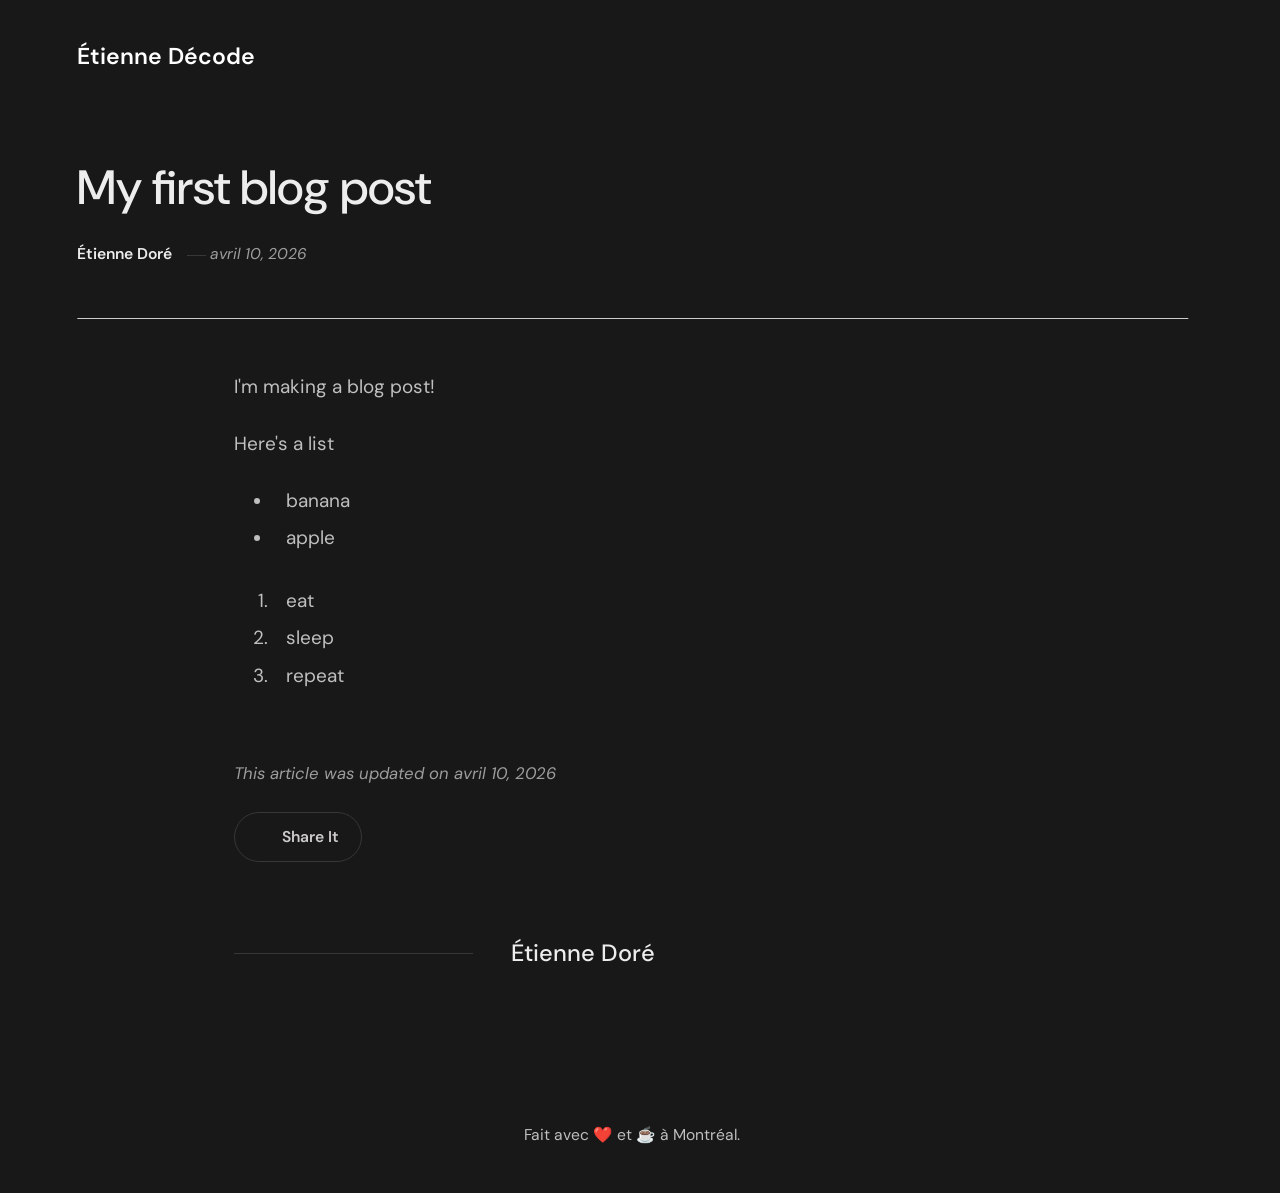
==== my-first-blog-post/index.html @ f1c70132 "Updated from Publii" ====
<!DOCTYPE html><html lang="fr-ca"><head><meta charset="utf-8"><meta http-equiv="X-UA-Compatible" content="IE=edge"><meta name="viewport" content="width=device-width,initial-scale=1"><title>My first blog post - Étienne Décode</title><meta name="description" content="I'm making a blog post! Here's a list banana apple eat sleep repeat"><meta name="generator" content="Publii Open-Source CMS for Static Site"><link rel="canonical" href="https://etiennedo.github.io/etiennedecode/my-first-blog-post/"><link rel="alternate" type="application/atom+xml" href="https://etiennedo.github.io/etiennedecode/feed.xml" title="Étienne Décode - RSS"><link rel="alternate" type="application/json" href="https://etiennedo.github.io/etiennedecode/feed.json" title="Étienne Décode - JSON"><meta property="og:title" content="My first blog post"><meta property="og:site_name" content="Étienne Décode"><meta property="og:description" content="I'm making a blog post! Here's a list banana apple eat sleep repeat"><meta property="og:url" content="https://etiennedo.github.io/etiennedecode/my-first-blog-post/"><meta property="og:type" content="article"><link rel="preload" href="https://etiennedo.github.io/etiennedecode/assets/dynamic/fonts/dmsans/dmsans.woff2" as="font" type="font/woff2" crossorigin><link rel="preload" href="https://etiennedo.github.io/etiennedecode/assets/dynamic/fonts/dmsans/dmsans-italic.woff2" as="font" type="font/woff2" crossorigin><link rel="stylesheet" href="https://etiennedo.github.io/etiennedecode/assets/css/style.css?v=97ee457d2e2a9e5097556709fc3bcb2c"><script type="application/ld+json">{"@context":"http://schema.org","@type":"Article","mainEntityOfPage":{"@type":"WebPage","@id":"https://etiennedo.github.io/etiennedecode/my-first-blog-post/"},"headline":"My first blog post","datePublished":"2026-04-10T21:43-04:00","dateModified":"2026-04-10T21:43-04:00","description":"I'm making a blog post! Here's a list banana apple eat sleep repeat","author":{"@type":"Person","name":"Étienne Doré","url":"https://etiennedo.github.io/etiennedecode/authors/etienne-dore/"},"publisher":{"@type":"Organization","name":"Étienne Doré"}}</script><noscript><style>img[loading] {
                    opacity: 1;
                }</style></noscript></head><body class="post-template"><header class="top js-header"><a class="logo" href="https://etiennedo.github.io/etiennedecode/">Étienne Décode</a></header><main class="post"><article class="content"><div class="hero hero--noimage"><header class="hero__content"><div class="wrapper"><h1>My first blog post</h1><div class="feed__meta content__meta"><a href="https://etiennedo.github.io/etiennedecode/authors/etienne-dore/" class="feed__author">Étienne Doré</a> <time datetime="2026-04-10T21:43" class="feed__date">avril 10, 2026</time></div></div></header></div><div class="entry-wrapper content__entry"><p>I'm making a blog post!</p><p>Here's a list</p><ul><li>banana</li><li>apple</li></ul><ol><li>eat</li><li>sleep</li><li>repeat</li></ol></div><footer class="content__footer"><div class="entry-wrapper"><p class="content__updated">This article was updated on avril 10, 2026</p><div class="content__actions"><div class="content__share"><button class="btn--icon content__share-button js-content__share-button"><svg width="20" height="20" aria-hidden="true"><use xlink:href="https://etiennedo.github.io/etiennedecode/assets/svg/svg-map.svg#share"></use></svg> <span>Share It</span></button><div class="content__share-popup js-content__share-popup"></div></div></div><div class="content__bio bio"><div><h3 class="h4 bio__name"><a href="https://etiennedo.github.io/etiennedecode/authors/etienne-dore/" rel="author">Étienne Doré</a></h3></div></div></div></footer></article></main><footer class="footer footer--glued"><div class="wrapper"><div class="footer__copyright"><p>Fait avec ❤️ et ☕️ à Montréal.</p></div><button id="backToTop" class="footer__bttop" aria-label="Back to top" title="Back to top"><svg width="20" height="20"><use xlink:href="https://etiennedo.github.io/etiennedecode/assets/svg/svg-map.svg#toparrow"/></svg></button></div></footer><script defer="defer" src="https://etiennedo.github.io/etiennedecode/assets/js/scripts.min.js?v=d0fc1030089a37f93a2d51bf6d07565c"></script><script>window.publiiThemeMenuConfig={mobileMenuMode:'sidebar',animationSpeed:300,submenuWidth: 'auto',doubleClickTime:500,mobileMenuExpandableSubmenus:true,relatedContainerForOverlayMenuSelector:'.top'};</script><script>var images = document.querySelectorAll('img[loading]');
        for (var i = 0; i < images.length; i++) {
            if (images[i].complete) {
                images[i].classList.add('is-loaded');
            } else {
                images[i].addEventListener('load', function () {
                    this.classList.add('is-loaded');
                }, false);
            }
        }</script></body></html>
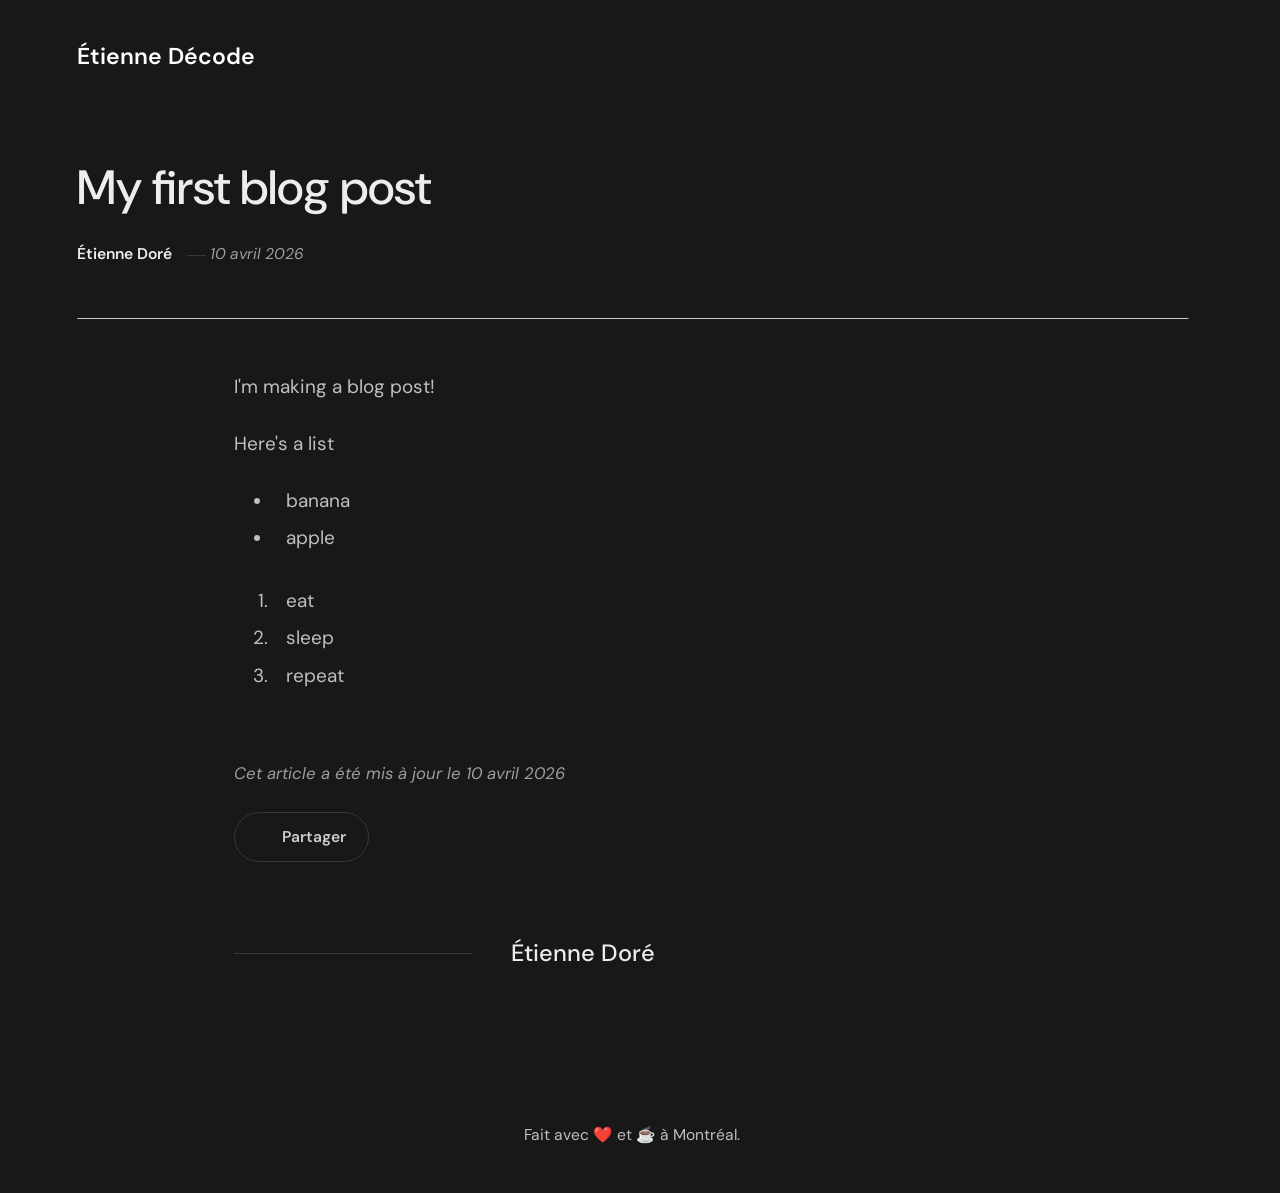
==== commit 17c31573: "Updated from Publii" ====
--- a/my-first-blog-post/index.html
+++ b/my-first-blog-post/index.html
@@ -1,6 +1,6 @@
-<!DOCTYPE html><html lang="fr-ca"><head><meta charset="utf-8"><meta http-equiv="X-UA-Compatible" content="IE=edge"><meta name="viewport" content="width=device-width,initial-scale=1"><title>My first blog post - Étienne Décode</title><meta name="description" content="I'm making a blog post! Here's a list banana apple eat sleep repeat"><meta name="generator" content="Publii Open-Source CMS for Static Site"><link rel="canonical" href="https://etiennedo.github.io/etiennedecode/my-first-blog-post/"><link rel="alternate" type="application/atom+xml" href="https://etiennedo.github.io/etiennedecode/feed.xml" title="Étienne Décode - RSS"><link rel="alternate" type="application/json" href="https://etiennedo.github.io/etiennedecode/feed.json" title="Étienne Décode - JSON"><meta property="og:title" content="My first blog post"><meta property="og:site_name" content="Étienne Décode"><meta property="og:description" content="I'm making a blog post! Here's a list banana apple eat sleep repeat"><meta property="og:url" content="https://etiennedo.github.io/etiennedecode/my-first-blog-post/"><meta property="og:type" content="article"><link rel="preload" href="https://etiennedo.github.io/etiennedecode/assets/dynamic/fonts/dmsans/dmsans.woff2" as="font" type="font/woff2" crossorigin><link rel="preload" href="https://etiennedo.github.io/etiennedecode/assets/dynamic/fonts/dmsans/dmsans-italic.woff2" as="font" type="font/woff2" crossorigin><link rel="stylesheet" href="https://etiennedo.github.io/etiennedecode/assets/css/style.css?v=97ee457d2e2a9e5097556709fc3bcb2c"><script type="application/ld+json">{"@context":"http://schema.org","@type":"Article","mainEntityOfPage":{"@type":"WebPage","@id":"https://etiennedo.github.io/etiennedecode/my-first-blog-post/"},"headline":"My first blog post","datePublished":"2026-04-10T21:43-04:00","dateModified":"2026-04-10T21:43-04:00","description":"I'm making a blog post! Here's a list banana apple eat sleep repeat","author":{"@type":"Person","name":"Étienne Doré","url":"https://etiennedo.github.io/etiennedecode/authors/etienne-dore/"},"publisher":{"@type":"Organization","name":"Étienne Doré"}}</script><noscript><style>img[loading] {
+<!DOCTYPE html><html lang="fr-ca"><head><meta charset="utf-8"><meta http-equiv="X-UA-Compatible" content="IE=edge"><meta name="viewport" content="width=device-width,initial-scale=1"><title>My first blog post - Étienne Décode</title><meta name="description" content="I'm making a blog post! Here's a list banana apple eat sleep repeat"><meta name="generator" content="Publii Open-Source CMS for Static Site"><link rel="canonical" href="https://etiennedo.github.io/etiennedecode/my-first-blog-post/"><link rel="alternate" type="application/atom+xml" href="https://etiennedo.github.io/etiennedecode/feed.xml" title="Étienne Décode - RSS"><link rel="alternate" type="application/json" href="https://etiennedo.github.io/etiennedecode/feed.json" title="Étienne Décode - JSON"><meta property="og:title" content="My first blog post"><meta property="og:site_name" content="Étienne Décode"><meta property="og:description" content="I'm making a blog post! Here's a list banana apple eat sleep repeat"><meta property="og:url" content="https://etiennedo.github.io/etiennedecode/my-first-blog-post/"><meta property="og:type" content="article"><link rel="preload" href="https://etiennedo.github.io/etiennedecode/assets/dynamic/fonts/dmsans/dmsans.woff2" as="font" type="font/woff2" crossorigin><link rel="preload" href="https://etiennedo.github.io/etiennedecode/assets/dynamic/fonts/dmsans/dmsans-italic.woff2" as="font" type="font/woff2" crossorigin><link rel="stylesheet" href="https://etiennedo.github.io/etiennedecode/assets/css/style.css?v=3ab628dc3bcc302a2542151c2523d590"><script type="application/ld+json">{"@context":"http://schema.org","@type":"Article","mainEntityOfPage":{"@type":"WebPage","@id":"https://etiennedo.github.io/etiennedecode/my-first-blog-post/"},"headline":"My first blog post","datePublished":"2026-04-10T21:43-04:00","dateModified":"2026-04-10T21:43-04:00","description":"I'm making a blog post! Here's a list banana apple eat sleep repeat","author":{"@type":"Person","name":"Étienne Doré","url":"https://etiennedo.github.io/etiennedecode/authors/etienne-dore/"},"publisher":{"@type":"Organization","name":"Étienne Doré"}}</script><noscript><style>img[loading] {
                     opacity: 1;
-                }</style></noscript></head><body class="post-template"><header class="top js-header"><a class="logo" href="https://etiennedo.github.io/etiennedecode/">Étienne Décode</a></header><main class="post"><article class="content"><div class="hero hero--noimage"><header class="hero__content"><div class="wrapper"><h1>My first blog post</h1><div class="feed__meta content__meta"><a href="https://etiennedo.github.io/etiennedecode/authors/etienne-dore/" class="feed__author">Étienne Doré</a> <time datetime="2026-04-10T21:43" class="feed__date">avril 10, 2026</time></div></div></header></div><div class="entry-wrapper content__entry"><p>I'm making a blog post!</p><p>Here's a list</p><ul><li>banana</li><li>apple</li></ul><ol><li>eat</li><li>sleep</li><li>repeat</li></ol></div><footer class="content__footer"><div class="entry-wrapper"><p class="content__updated">This article was updated on avril 10, 2026</p><div class="content__actions"><div class="content__share"><button class="btn--icon content__share-button js-content__share-button"><svg width="20" height="20" aria-hidden="true"><use xlink:href="https://etiennedo.github.io/etiennedecode/assets/svg/svg-map.svg#share"></use></svg> <span>Share It</span></button><div class="content__share-popup js-content__share-popup"></div></div></div><div class="content__bio bio"><div><h3 class="h4 bio__name"><a href="https://etiennedo.github.io/etiennedecode/authors/etienne-dore/" rel="author">Étienne Doré</a></h3></div></div></div></footer></article></main><footer class="footer footer--glued"><div class="wrapper"><div class="footer__copyright"><p>Fait avec ❤️ et ☕️ à Montréal.</p></div><button id="backToTop" class="footer__bttop" aria-label="Back to top" title="Back to top"><svg width="20" height="20"><use xlink:href="https://etiennedo.github.io/etiennedecode/assets/svg/svg-map.svg#toparrow"/></svg></button></div></footer><script defer="defer" src="https://etiennedo.github.io/etiennedecode/assets/js/scripts.min.js?v=d0fc1030089a37f93a2d51bf6d07565c"></script><script>window.publiiThemeMenuConfig={mobileMenuMode:'sidebar',animationSpeed:300,submenuWidth: 'auto',doubleClickTime:500,mobileMenuExpandableSubmenus:true,relatedContainerForOverlayMenuSelector:'.top'};</script><script>var images = document.querySelectorAll('img[loading]');
+                }</style></noscript></head><body class="post-template"><header class="top js-header"><a class="logo" href="https://etiennedo.github.io/etiennedecode/">Étienne Décode</a></header><main class="post"><article class="content"><div class="hero hero--noimage"><header class="hero__content"><div class="wrapper"><h1>My first blog post</h1><div class="feed__meta content__meta"><a href="https://etiennedo.github.io/etiennedecode/authors/etienne-dore/" class="feed__author">Étienne Doré</a> <time datetime="2026-04-10T21:43" class="feed__date">10 avril 2026</time></div></div></header></div><div class="entry-wrapper content__entry"><p>I'm making a blog post!</p><p>Here's a list</p><ul><li>banana</li><li>apple</li></ul><ol><li>eat</li><li>sleep</li><li>repeat</li></ol></div><footer class="content__footer"><div class="entry-wrapper"><p class="content__updated">Cet article a été mis à jour le 10 avril 2026</p><div class="content__actions"><div class="content__share"><button class="btn--icon content__share-button js-content__share-button"><svg width="20" height="20" aria-hidden="true"><use xlink:href="https://etiennedo.github.io/etiennedecode/assets/svg/svg-map.svg#share"></use></svg> <span>Partager</span></button><div class="content__share-popup js-content__share-popup"></div></div></div><div class="content__bio bio"><div><h3 class="h4 bio__name"><a href="https://etiennedo.github.io/etiennedecode/authors/etienne-dore/" rel="author">Étienne Doré</a></h3></div></div></div></footer></article></main><footer class="footer footer--glued"><div class="wrapper"><div class="footer__copyright"><p>Fait avec ❤️ et ☕️ à Montréal.</p></div><button id="backToTop" class="footer__bttop" aria-label="Retour en haut" title="Retour en haut"><svg width="20" height="20"><use xlink:href="https://etiennedo.github.io/etiennedecode/assets/svg/svg-map.svg#toparrow"/></svg></button></div></footer><script defer="defer" src="https://etiennedo.github.io/etiennedecode/assets/js/scripts.min.js?v=dafec4f87fead6718cb125f0b0fc8441"></script><script>window.publiiThemeMenuConfig={mobileMenuMode:'sidebar',animationSpeed:300,submenuWidth: 'auto',doubleClickTime:500,mobileMenuExpandableSubmenus:true,relatedContainerForOverlayMenuSelector:'.top'};</script><script>var images = document.querySelectorAll('img[loading]');
         for (var i = 0; i < images.length; i++) {
             if (images[i].complete) {
                 images[i].classList.add('is-loaded');
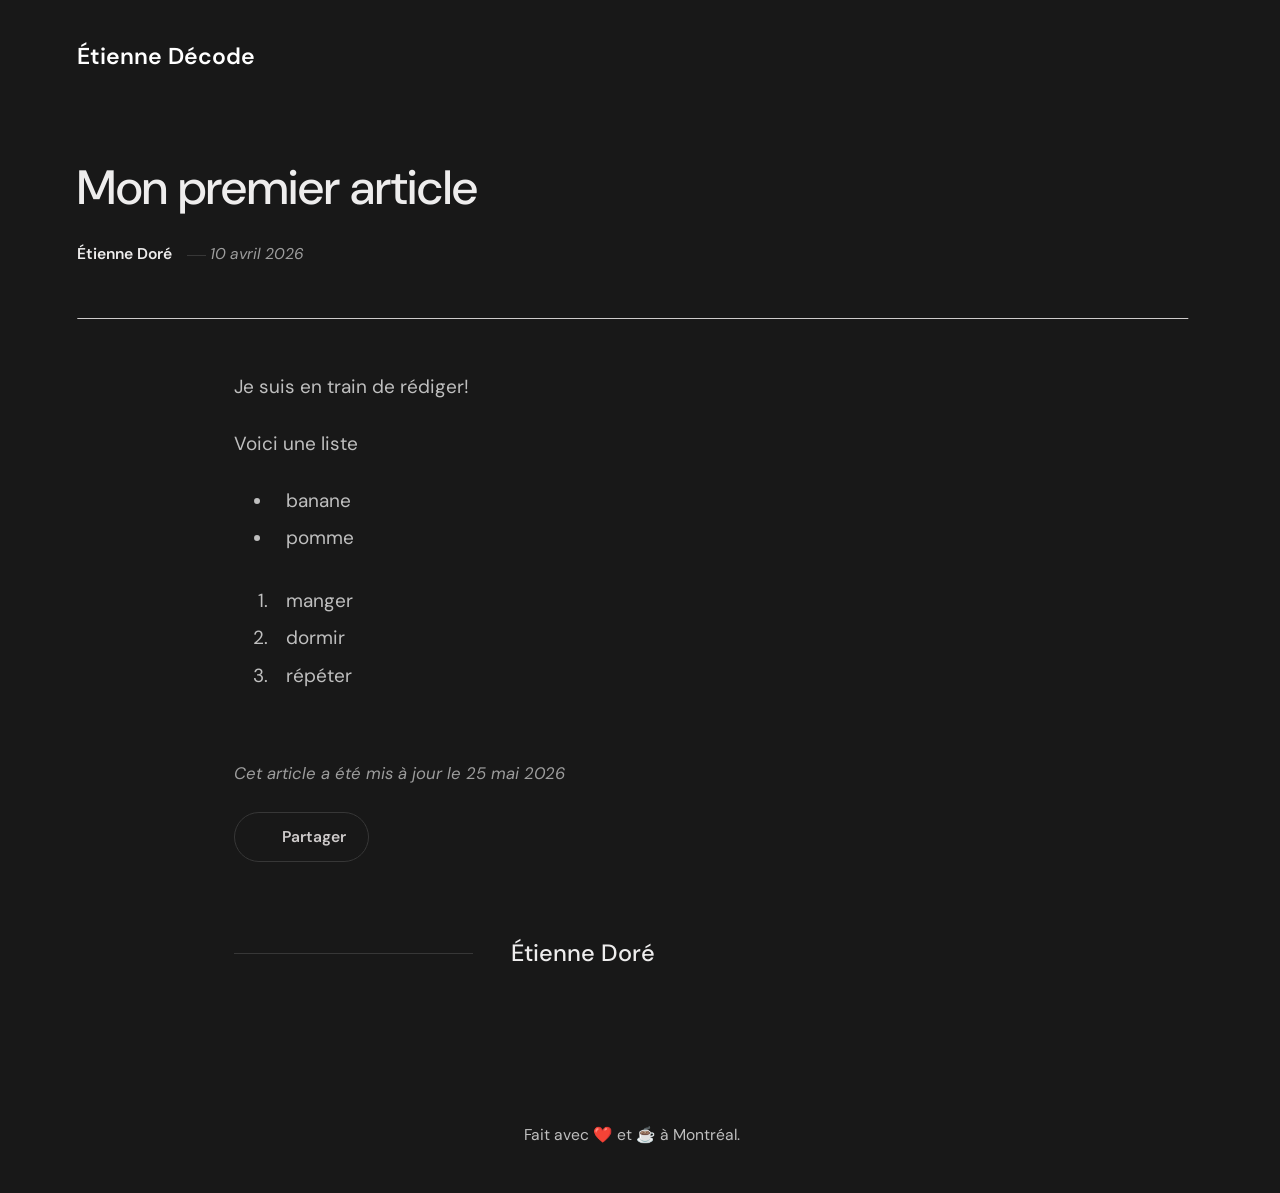
==== commit 5a59cb34: "Updated from Publii" ====
--- a/my-first-blog-post/index.html
+++ b/my-first-blog-post/index.html
@@ -1,6 +1,6 @@
-<!DOCTYPE html><html lang="fr-ca"><head><meta charset="utf-8"><meta http-equiv="X-UA-Compatible" content="IE=edge"><meta name="viewport" content="width=device-width,initial-scale=1"><title>My first blog post - Étienne Décode</title><meta name="description" content="I'm making a blog post! Here's a list banana apple eat sleep repeat"><meta name="generator" content="Publii Open-Source CMS for Static Site"><link rel="canonical" href="https://etiennedo.github.io/etiennedecode/my-first-blog-post/"><link rel="alternate" type="application/atom+xml" href="https://etiennedo.github.io/etiennedecode/feed.xml" title="Étienne Décode - RSS"><link rel="alternate" type="application/json" href="https://etiennedo.github.io/etiennedecode/feed.json" title="Étienne Décode - JSON"><meta property="og:title" content="My first blog post"><meta property="og:site_name" content="Étienne Décode"><meta property="og:description" content="I'm making a blog post! Here's a list banana apple eat sleep repeat"><meta property="og:url" content="https://etiennedo.github.io/etiennedecode/my-first-blog-post/"><meta property="og:type" content="article"><link rel="preload" href="https://etiennedo.github.io/etiennedecode/assets/dynamic/fonts/dmsans/dmsans.woff2" as="font" type="font/woff2" crossorigin><link rel="preload" href="https://etiennedo.github.io/etiennedecode/assets/dynamic/fonts/dmsans/dmsans-italic.woff2" as="font" type="font/woff2" crossorigin><link rel="stylesheet" href="https://etiennedo.github.io/etiennedecode/assets/css/style.css?v=3ab628dc3bcc302a2542151c2523d590"><script type="application/ld+json">{"@context":"http://schema.org","@type":"Article","mainEntityOfPage":{"@type":"WebPage","@id":"https://etiennedo.github.io/etiennedecode/my-first-blog-post/"},"headline":"My first blog post","datePublished":"2026-04-10T21:43-04:00","dateModified":"2026-04-10T21:43-04:00","description":"I'm making a blog post! Here's a list banana apple eat sleep repeat","author":{"@type":"Person","name":"Étienne Doré","url":"https://etiennedo.github.io/etiennedecode/authors/etienne-dore/"},"publisher":{"@type":"Organization","name":"Étienne Doré"}}</script><noscript><style>img[loading] {
+<!DOCTYPE html><html lang="fr-ca"><head><meta charset="utf-8"><meta http-equiv="X-UA-Compatible" content="IE=edge"><meta name="viewport" content="width=device-width,initial-scale=1"><title>Mon premier article - Étienne Décode</title><meta name="description" content="Je suis en train de rédiger! Voici une liste banane pomme manger dormir répéter"><meta name="generator" content="Publii Open-Source CMS for Static Site"><link rel="canonical" href="https://etiennedo.github.io/etiennedecode/my-first-blog-post/"><link rel="alternate" type="application/atom+xml" href="https://etiennedo.github.io/etiennedecode/feed.xml" title="Étienne Décode - RSS"><link rel="alternate" type="application/json" href="https://etiennedo.github.io/etiennedecode/feed.json" title="Étienne Décode - JSON"><meta property="og:title" content="Mon premier article"><meta property="og:site_name" content="Étienne Décode"><meta property="og:description" content="Je suis en train de rédiger! Voici une liste banane pomme manger dormir répéter"><meta property="og:url" content="https://etiennedo.github.io/etiennedecode/my-first-blog-post/"><meta property="og:type" content="article"><link rel="preload" href="https://etiennedo.github.io/etiennedecode/assets/dynamic/fonts/dmsans/dmsans.woff2" as="font" type="font/woff2" crossorigin><link rel="preload" href="https://etiennedo.github.io/etiennedecode/assets/dynamic/fonts/dmsans/dmsans-italic.woff2" as="font" type="font/woff2" crossorigin><link rel="stylesheet" href="https://etiennedo.github.io/etiennedecode/assets/css/style.css?v=3ab628dc3bcc302a2542151c2523d590"><script type="application/ld+json">{"@context":"http://schema.org","@type":"Article","mainEntityOfPage":{"@type":"WebPage","@id":"https://etiennedo.github.io/etiennedecode/my-first-blog-post/"},"headline":"Mon premier article","datePublished":"2026-04-10T21:43-04:00","dateModified":"2026-05-25T23:33-04:00","description":"Je suis en train de rédiger! Voici une liste banane pomme manger dormir répéter","author":{"@type":"Person","name":"Étienne Doré","url":"https://etiennedo.github.io/etiennedecode/authors/etienne-dore/"},"publisher":{"@type":"Organization","name":"Étienne Doré"}}</script><noscript><style>img[loading] {
                     opacity: 1;
-                }</style></noscript></head><body class="post-template"><header class="top js-header"><a class="logo" href="https://etiennedo.github.io/etiennedecode/">Étienne Décode</a></header><main class="post"><article class="content"><div class="hero hero--noimage"><header class="hero__content"><div class="wrapper"><h1>My first blog post</h1><div class="feed__meta content__meta"><a href="https://etiennedo.github.io/etiennedecode/authors/etienne-dore/" class="feed__author">Étienne Doré</a> <time datetime="2026-04-10T21:43" class="feed__date">10 avril 2026</time></div></div></header></div><div class="entry-wrapper content__entry"><p>I'm making a blog post!</p><p>Here's a list</p><ul><li>banana</li><li>apple</li></ul><ol><li>eat</li><li>sleep</li><li>repeat</li></ol></div><footer class="content__footer"><div class="entry-wrapper"><p class="content__updated">Cet article a été mis à jour le 10 avril 2026</p><div class="content__actions"><div class="content__share"><button class="btn--icon content__share-button js-content__share-button"><svg width="20" height="20" aria-hidden="true"><use xlink:href="https://etiennedo.github.io/etiennedecode/assets/svg/svg-map.svg#share"></use></svg> <span>Partager</span></button><div class="content__share-popup js-content__share-popup"></div></div></div><div class="content__bio bio"><div><h3 class="h4 bio__name"><a href="https://etiennedo.github.io/etiennedecode/authors/etienne-dore/" rel="author">Étienne Doré</a></h3></div></div></div></footer></article></main><footer class="footer footer--glued"><div class="wrapper"><div class="footer__copyright"><p>Fait avec ❤️ et ☕️ à Montréal.</p></div><button id="backToTop" class="footer__bttop" aria-label="Retour en haut" title="Retour en haut"><svg width="20" height="20"><use xlink:href="https://etiennedo.github.io/etiennedecode/assets/svg/svg-map.svg#toparrow"/></svg></button></div></footer><script defer="defer" src="https://etiennedo.github.io/etiennedecode/assets/js/scripts.min.js?v=dafec4f87fead6718cb125f0b0fc8441"></script><script>window.publiiThemeMenuConfig={mobileMenuMode:'sidebar',animationSpeed:300,submenuWidth: 'auto',doubleClickTime:500,mobileMenuExpandableSubmenus:true,relatedContainerForOverlayMenuSelector:'.top'};</script><script>var images = document.querySelectorAll('img[loading]');
+                }</style></noscript></head><body class="post-template"><header class="top js-header"><a class="logo" href="https://etiennedo.github.io/etiennedecode/">Étienne Décode</a></header><main class="post"><article class="content"><div class="hero hero--noimage"><header class="hero__content"><div class="wrapper"><h1>Mon premier article</h1><div class="feed__meta content__meta"><a href="https://etiennedo.github.io/etiennedecode/authors/etienne-dore/" class="feed__author">Étienne Doré</a> <time datetime="2026-04-10T21:43" class="feed__date">10 avril 2026</time></div></div></header></div><div class="entry-wrapper content__entry"><p>Je suis en train de rédiger!</p><p>Voici une liste</p><ul><li>banane</li><li>pomme</li></ul><ol><li>manger</li><li>dormir</li><li>répéter</li></ol></div><footer class="content__footer"><div class="entry-wrapper"><p class="content__updated">Cet article a été mis à jour le 25 mai 2026</p><div class="content__actions"><div class="content__share"><button class="btn--icon content__share-button js-content__share-button"><svg width="20" height="20" aria-hidden="true"><use xlink:href="https://etiennedo.github.io/etiennedecode/assets/svg/svg-map.svg#share"></use></svg> <span>Partager</span></button><div class="content__share-popup js-content__share-popup"></div></div></div><div class="content__bio bio"><div><h3 class="h4 bio__name"><a href="https://etiennedo.github.io/etiennedecode/authors/etienne-dore/" rel="author">Étienne Doré</a></h3></div></div></div></footer></article></main><footer class="footer footer--glued"><div class="wrapper"><div class="footer__copyright"><p>Fait avec ❤️ et ☕️ à Montréal.</p></div><button id="backToTop" class="footer__bttop" aria-label="Retour en haut" title="Retour en haut"><svg width="20" height="20"><use xlink:href="https://etiennedo.github.io/etiennedecode/assets/svg/svg-map.svg#toparrow"/></svg></button></div></footer><script defer="defer" src="https://etiennedo.github.io/etiennedecode/assets/js/scripts.min.js?v=dafec4f87fead6718cb125f0b0fc8441"></script><script>window.publiiThemeMenuConfig={mobileMenuMode:'sidebar',animationSpeed:300,submenuWidth: 'auto',doubleClickTime:500,mobileMenuExpandableSubmenus:true,relatedContainerForOverlayMenuSelector:'.top'};</script><script>var images = document.querySelectorAll('img[loading]');
         for (var i = 0; i < images.length; i++) {
             if (images[i].complete) {
                 images[i].classList.add('is-loaded');
